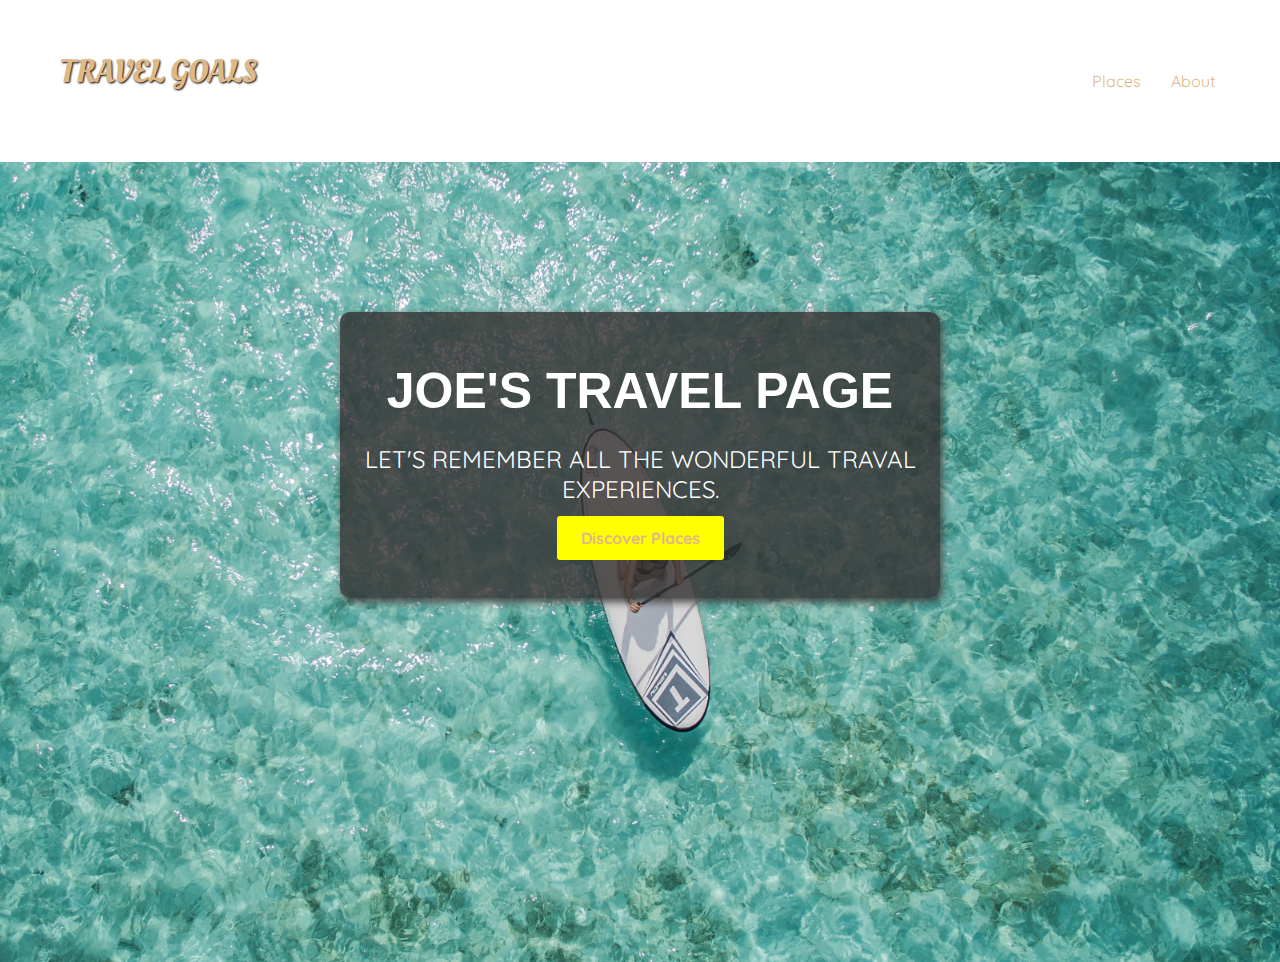
==== index.html @ 6e6d3647 "initial commit" ====
<!DOCTYPE html>
<html lang="en">
<head>
    <meta charset="UTF-8">
    <meta http-equiv="X-UA-Compatible" content="IE=edge">
    <meta name="viewport" content="width=device-width, initial-scale=1.0">
    <link rel="preconnect" href="https://fonts.googleapis.com">
    <link rel="preconnect" href="https://fonts.gstatic.com" crossorigin>
    <link href="https://fonts.googleapis.com/css2?family=Oleo+Script&family=Quicksand:wght@400;700&display=swap" rel="stylesheet">
    <link rel="stylesheet" href="styles/shared.css">
    <link rel="stylesheet" href="styles/styles.css">
    <title>Travel Goals</title>
</head>
<body>
    <header id="container">
        <div id="page-logo">
            <a href="/">Travel Goals</a>
        </div>
        <nav>
            <ul>
                <li>
                    <a href="places.html">Places</a>
                </li>
                <li>
                    <a href="about.html">About</a>
                </li>
        
            </ul>
        </nav>
    </header>
    <main>
        <section id="hero">
            <div id="hero-content">
                <h1>Joe's Travel Page</h1>
                <p>Let's remember all the wonderful traval experiences.</p>
                <a href="/place.html">Discover Places</a>
            </div>
        </section>
        <section>
            
        </section>
    </main>
    <footer>

    </footer>
</body>
</html>
---- styles/shared.css ----
body {
    font-family: "Quicksand", sans-serif;
    margin: 0;

}

header {
    margin: 50px 50px;
}

#container {
    display: flex;
    justify-content: space-between;
}

#page-logo {
    border: 50px 60px;
    font-family: "Oleo Script", sans-serif;
    font-size: xx-large;
    text-transform: uppercase;
    text-shadow: 1px 1px 2px black;

}

a {
    text-decoration: none;
    color: burlywood;
    padding: 10px;
    border-radius: 3px;
}

a:hover { 
    color: black;
    background-color: yellow;
    border-radius: 10px;
}

ul {
    list-style-type: none;
    display: flex;
    justify-content: flex-end;
    
}

li { 
    margin: 5px;
}
---- styles/styles.css ----
#hero {
    height: 800px;
    background-image: url("/images/places/ocean.jpg");
    background-position: center;
    background-size: cover;
    align-items: center;

}

#hero-content {
    width: 600px;
    border-radius: 10px;
    background-color: rgb(51, 47, 47, .8);
    text-align: center;
    margin: 0px auto;
    box-shadow: 2px 4px 8px rgb(67,67,67);
    padding: 50px 0;
    position: relative;
    top: 150px;

}

#hero-content h1 {
    color: white;
    text-transform: uppercase;
    font-size: 50px;
    font-family: "Raleway", sans-serif;
    margin: 0;

}

#hero-content p {
    color: white;
    text-transform: uppercase;
    font-size: 24px;
    font-weight: 300px;
    
}

#hero-content a {
    text-decoration: none;
    background-color: yellow;
    padding: 12px 24px;
    border-radius: 3px;
    font-weight: bold;
}
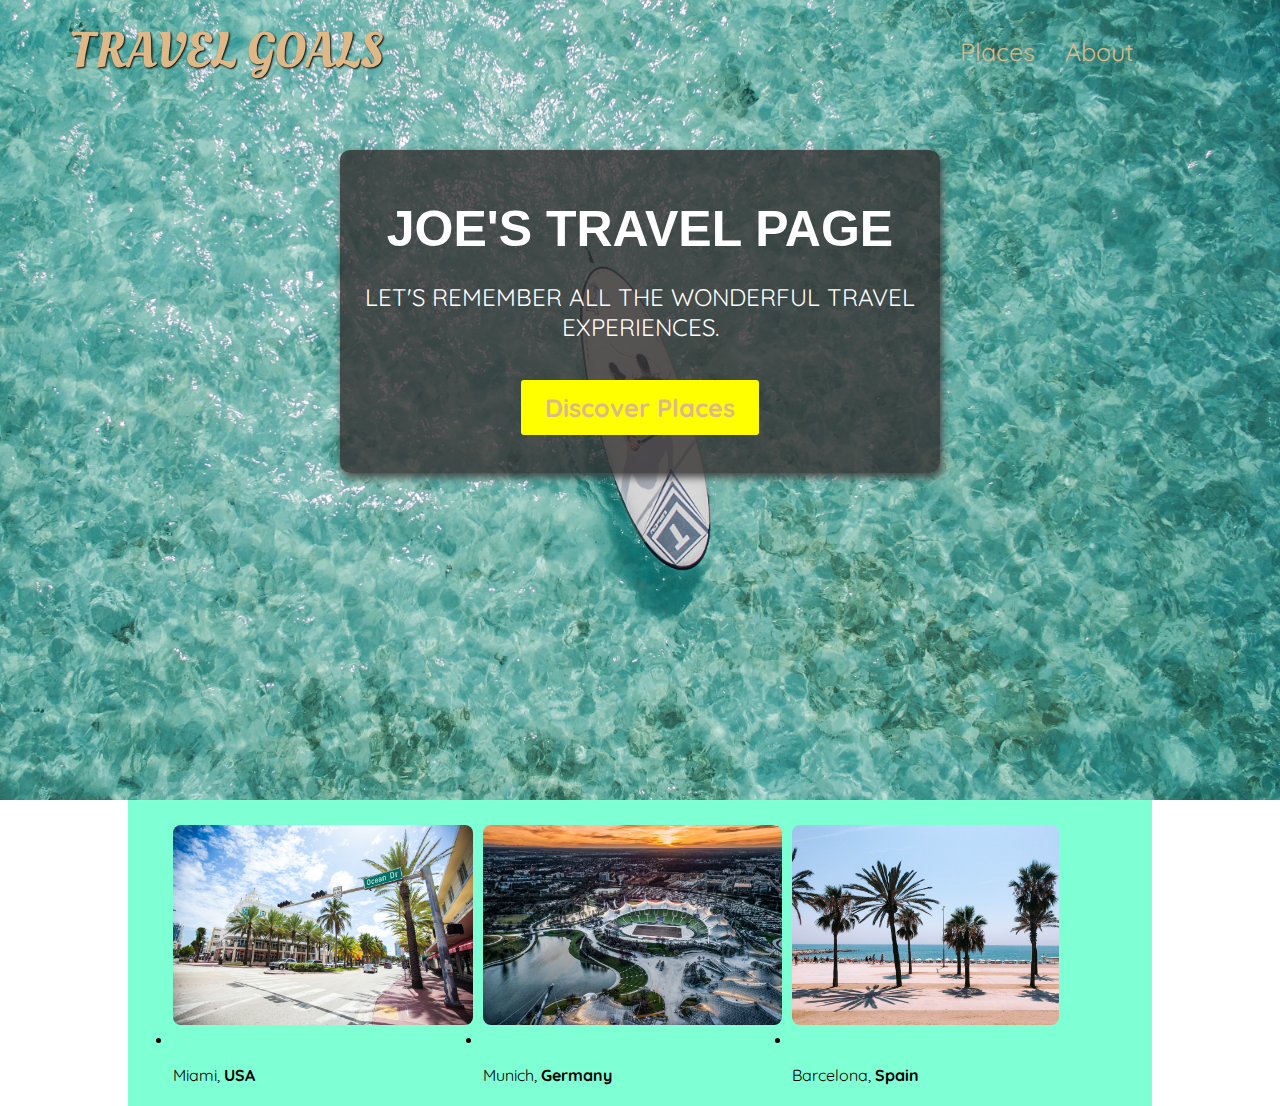
==== commit 47eb64f3: "WIP commit on the Destinations section" ====
--- a/index.html
+++ b/index.html
@@ -32,11 +32,25 @@
         <section id="hero">
             <div id="hero-content">
                 <h1>Joe's Travel Page</h1>
-                <p>Let's remember all the wonderful traval experiences.</p>
+                <p>Let's remember all the wonderful travel experiences.</p>
                 <a href="/place.html">Discover Places</a>
             </div>
         </section>
-        <section>
+        <section id="destinations">
+            <ul>
+                <li class="destination">
+                    <img src="/images/places/miami.jpg" alt="Miami streets on a sunny day.">
+                    <p>Miami, <strong>USA</strong></p>
+                </li>
+                <li class="destination">
+                    <img src="/images/places/munich.jpg" alt="City flyover in Munich, Germany.">
+                    <p>Munich, <strong>Germany</strong></p>
+                </li>
+                <li class="destination">
+                    <img src="/images/places/barcelona.jpg" alt="Public beach in Barcelona, Spain">
+                    <p>Barcelona, <strong>Spain</strong></p>
+                </li>
+            </ul>
             
         </section>
     </main>
--- a/styles/shared.css
+++ b/styles/shared.css
@@ -1,3 +1,4 @@
+
 body {
     font-family: "Quicksand", sans-serif;
     margin: 0;
@@ -5,18 +6,19 @@
 }
 
 header {
-    margin: 50px 50px;
+    display: flex;
+    margin: 15px 60px;
+    position: absolute;
+    align-items: center;
+    width: 85%;
+    box-sizing: border-box;
+    justify-content: space-between;
+
 }
 
-#container {
-    display: flex;
-    justify-content: space-between;
-}
-
-#page-logo {
-    border: 50px 60px;
+#page-logo a{
     font-family: "Oleo Script", sans-serif;
-    font-size: xx-large;
+    font-size: 50px;
     text-transform: uppercase;
     text-shadow: 1px 1px 2px black;
 
@@ -27,6 +29,7 @@
     color: burlywood;
     padding: 10px;
     border-radius: 3px;
+    font-size: 25px;
 }
 
 a:hover { 
@@ -35,7 +38,7 @@
     border-radius: 10px;
 }
 
-ul {
+header ul {
     list-style-type: none;
     display: flex;
     justify-content: flex-end;
--- a/styles/styles.css
+++ b/styles/styles.css
@@ -34,7 +34,7 @@
     text-transform: uppercase;
     font-size: 24px;
     font-weight: 300px;
-    
+    margin-bottom: 50px; 
 }
 
 #hero-content a {
@@ -43,4 +43,28 @@
     padding: 12px 24px;
     border-radius: 3px;
     font-weight: bold;
+}
+
+
+#destinations {
+     background-color: aquamarine;
+     margin: auto;
+     width: 80%;
+}
+
+#destinations ul {
+    display: flex;
+    margin: 0;
+}
+
+#destinations li {
+    align-items: center;
+    justify-content: center;
+}
+
+.destination img{
+    height: 200px;
+    margin: 20px auto;
+    border-radius: 8px;
+
 }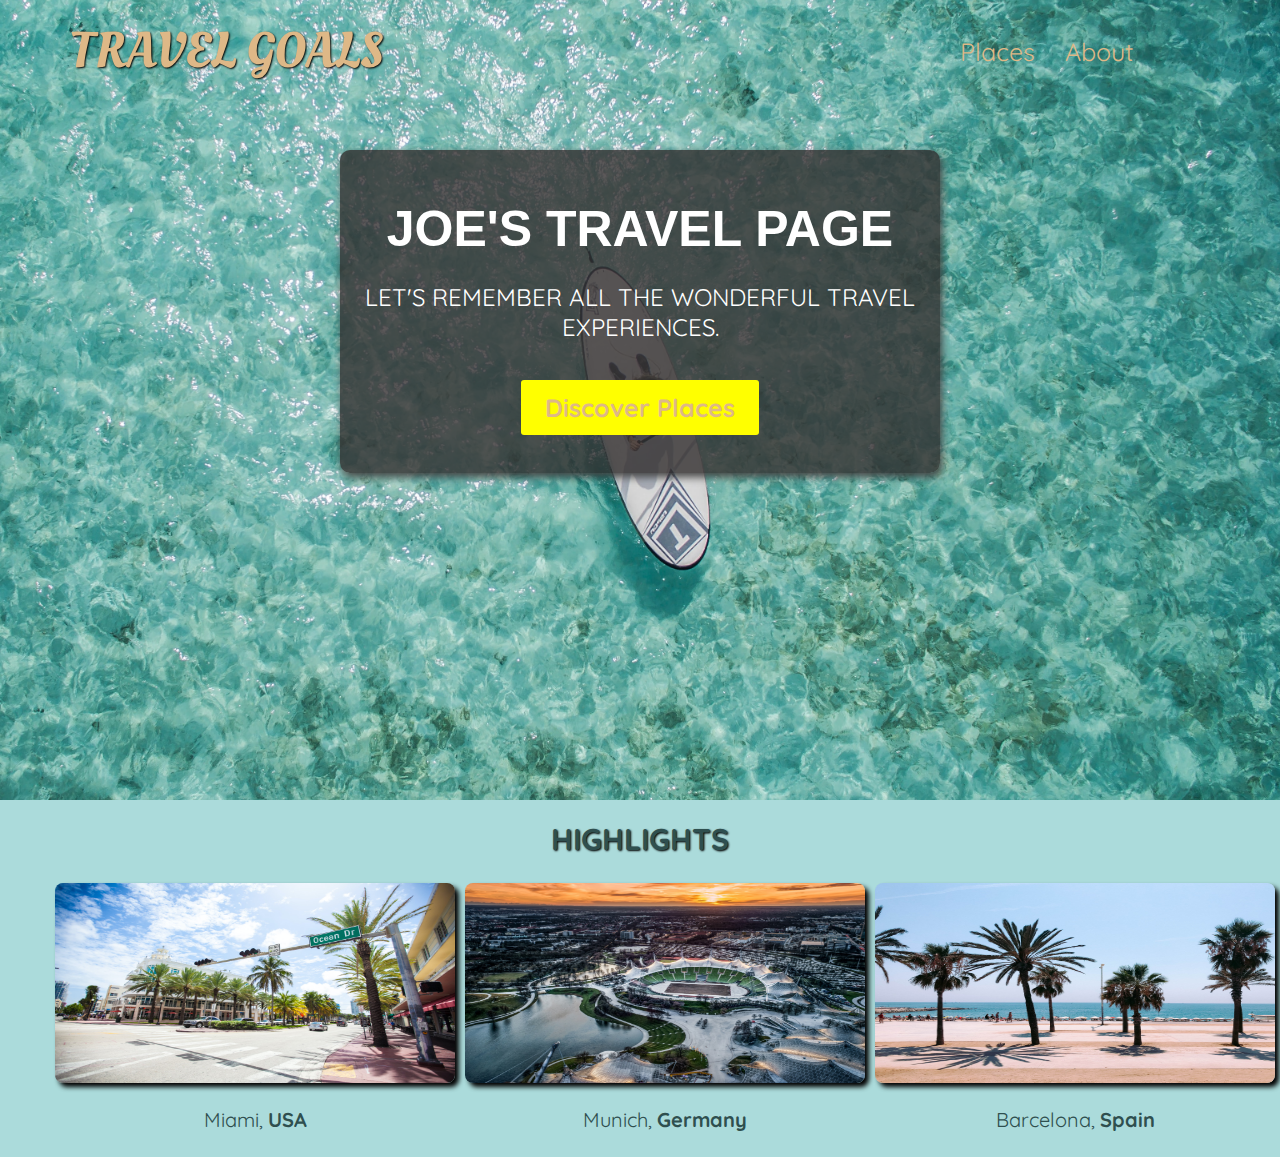
==== commit b305f686: "Updates to Destinations styles" ====
--- a/index.html
+++ b/index.html
@@ -37,6 +37,7 @@
             </div>
         </section>
         <section id="destinations">
+            <h2>Highlights</h2>
             <ul>
                 <li class="destination">
                     <img src="/images/places/miami.jpg" alt="Miami streets on a sunny day.">
--- a/styles/styles.css
+++ b/styles/styles.css
@@ -47,14 +47,27 @@
 
 
 #destinations {
-     background-color: aquamarine;
+     background-color:rgb(171, 219, 219);
      margin: auto;
-     width: 80%;
+     color: darkslategrey;
+
+}
+
+#destinations h2 {
+    text-align: center;
+    font-size: 30px;
+    text-transform: uppercase;
+    margin: 0;
+    padding-top: 20px;
+    text-shadow: 1px 1px 2px black;
+
 }
 
 #destinations ul {
     display: flex;
-    margin: 0;
+    margin: 0px 50px 0px 10px;
+    list-style-type: none;
+    justify-content: space-between;
 }
 
 #destinations li {
@@ -62,9 +75,17 @@
     justify-content: center;
 }
 
+#destinations p {
+    font-size: 20px;
+    text-align: center;
+    margin-top: 0px;
+}
+
 .destination img{
     height: 200px;
+    width: 400px;
     margin: 20px auto;
     border-radius: 8px;
+    box-shadow: 4px 4px 5px black
 
 }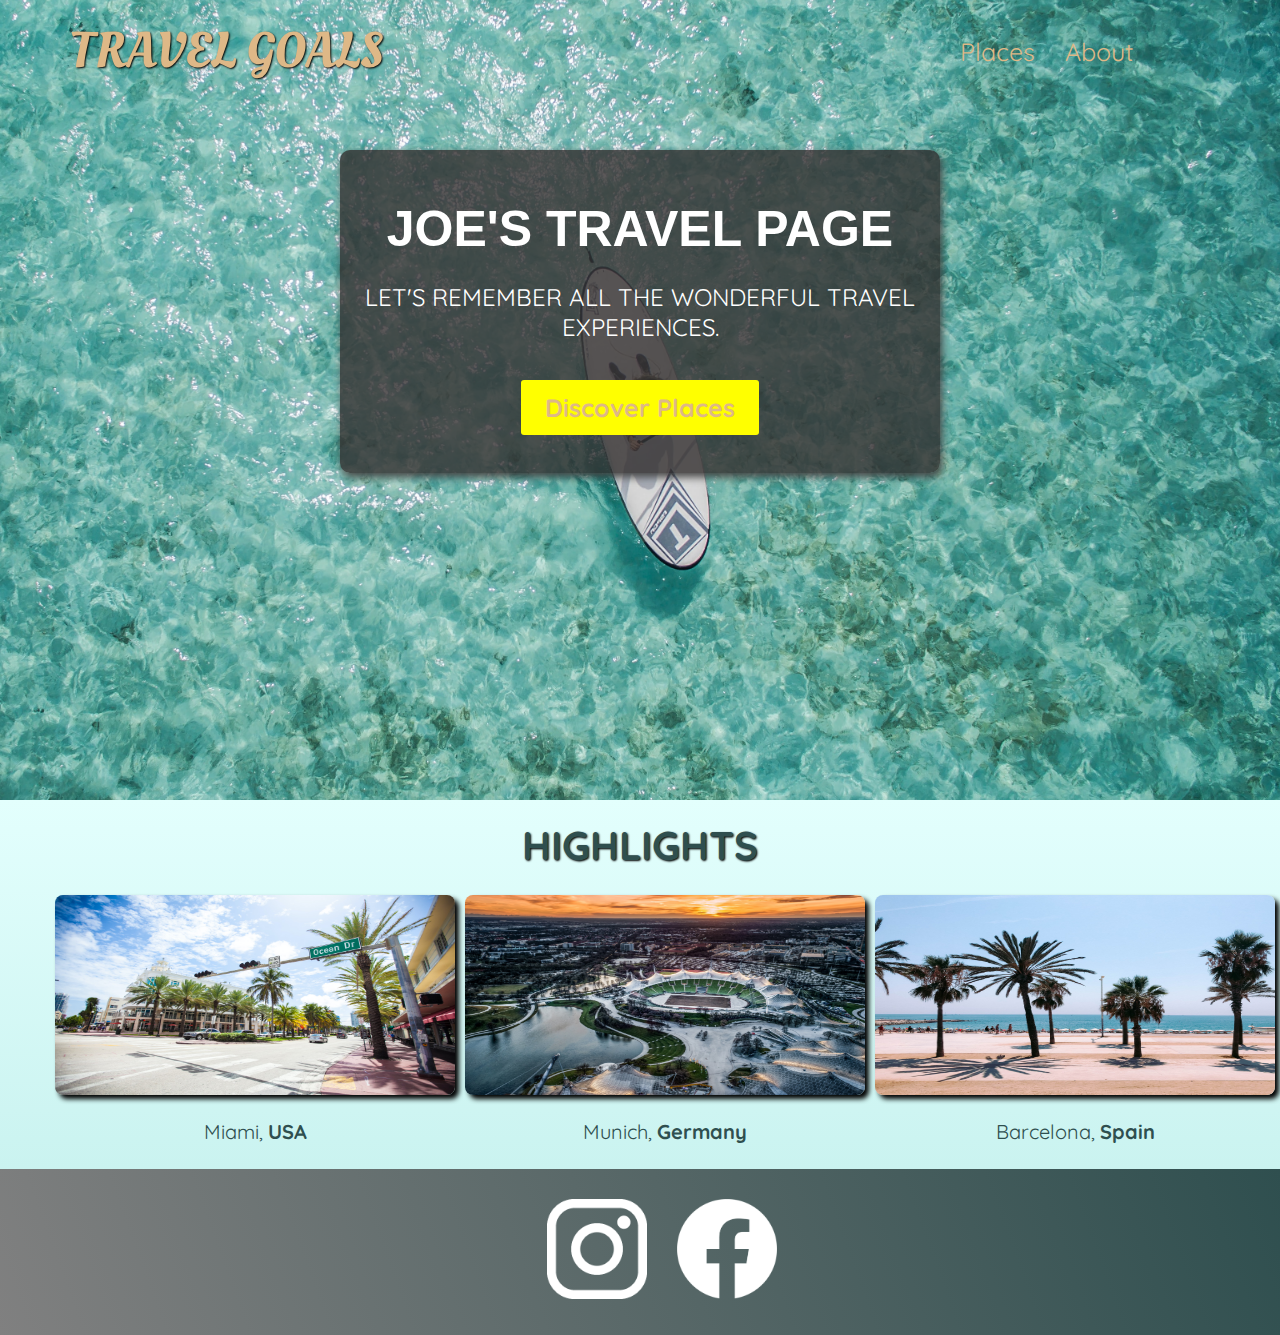
==== commit 779140dd: "most recent updates" ====
--- a/index.html
+++ b/index.html
@@ -33,7 +33,7 @@
             <div id="hero-content">
                 <h1>Joe's Travel Page</h1>
                 <p>Let's remember all the wonderful travel experiences.</p>
-                <a href="/place.html">Discover Places</a>
+                <a href="/places.html">Discover Places</a>
             </div>
         </section>
         <section id="destinations">
@@ -56,6 +56,17 @@
         </section>
     </main>
     <footer>
+        <ul>
+            <li>
+                <a href="https://www.instagram.com">
+                    <img src="/images/icons/insta.png" alt="Instagram Logo"></a>
+            </li>
+            <li>
+                <a href="https:/www.facebook.com">
+                    <img src="/images/icons/facebook.png" alt="Facebook Logo"></a>
+
+            </li>
+        </ul>
 
     </footer>
 </body>
--- a/styles/shared.css
+++ b/styles/shared.css
@@ -47,4 +47,36 @@
 
 li { 
     margin: 5px;
+}
+
+
+footer {
+
+    background: linear-gradient(70deg, grey, darkslategrey);
+    padding: 25px 0;
+
+}
+
+footer ul {
+    margin: 0 auto;
+    width: 20%;
+    display: flex;
+    list-style-type: none;
+    justify-content: space-between;
+}
+
+footer img {
+
+    width: 100px;
+}
+
+footer a {
+
+}
+
+footer a:hover { 
+    background-color: transparent;
+    border-radius: 10px;
+    border-width: 5px;
+    border-color: aliceblue;
 }--- a/styles/styles.css
+++ b/styles/styles.css
@@ -47,7 +47,8 @@
 
 
 #destinations {
-     background-color:rgb(171, 219, 219);
+     /* background-color:rgb(227, 255, 253); */
+     background: linear-gradient(180deg, rgb(227, 255, 253), rgb(202, 243, 240));
      margin: auto;
      color: darkslategrey;
 
@@ -55,7 +56,7 @@
 
 #destinations h2 {
     text-align: center;
-    font-size: 30px;
+    font-size:40px;
     text-transform: uppercase;
     margin: 0;
     padding-top: 20px;
@@ -81,11 +82,11 @@
     margin-top: 0px;
 }
 
-.destination img{
+.destination img {
     height: 200px;
     width: 400px;
     margin: 20px auto;
     border-radius: 8px;
     box-shadow: 4px 4px 5px black
 
-}+}
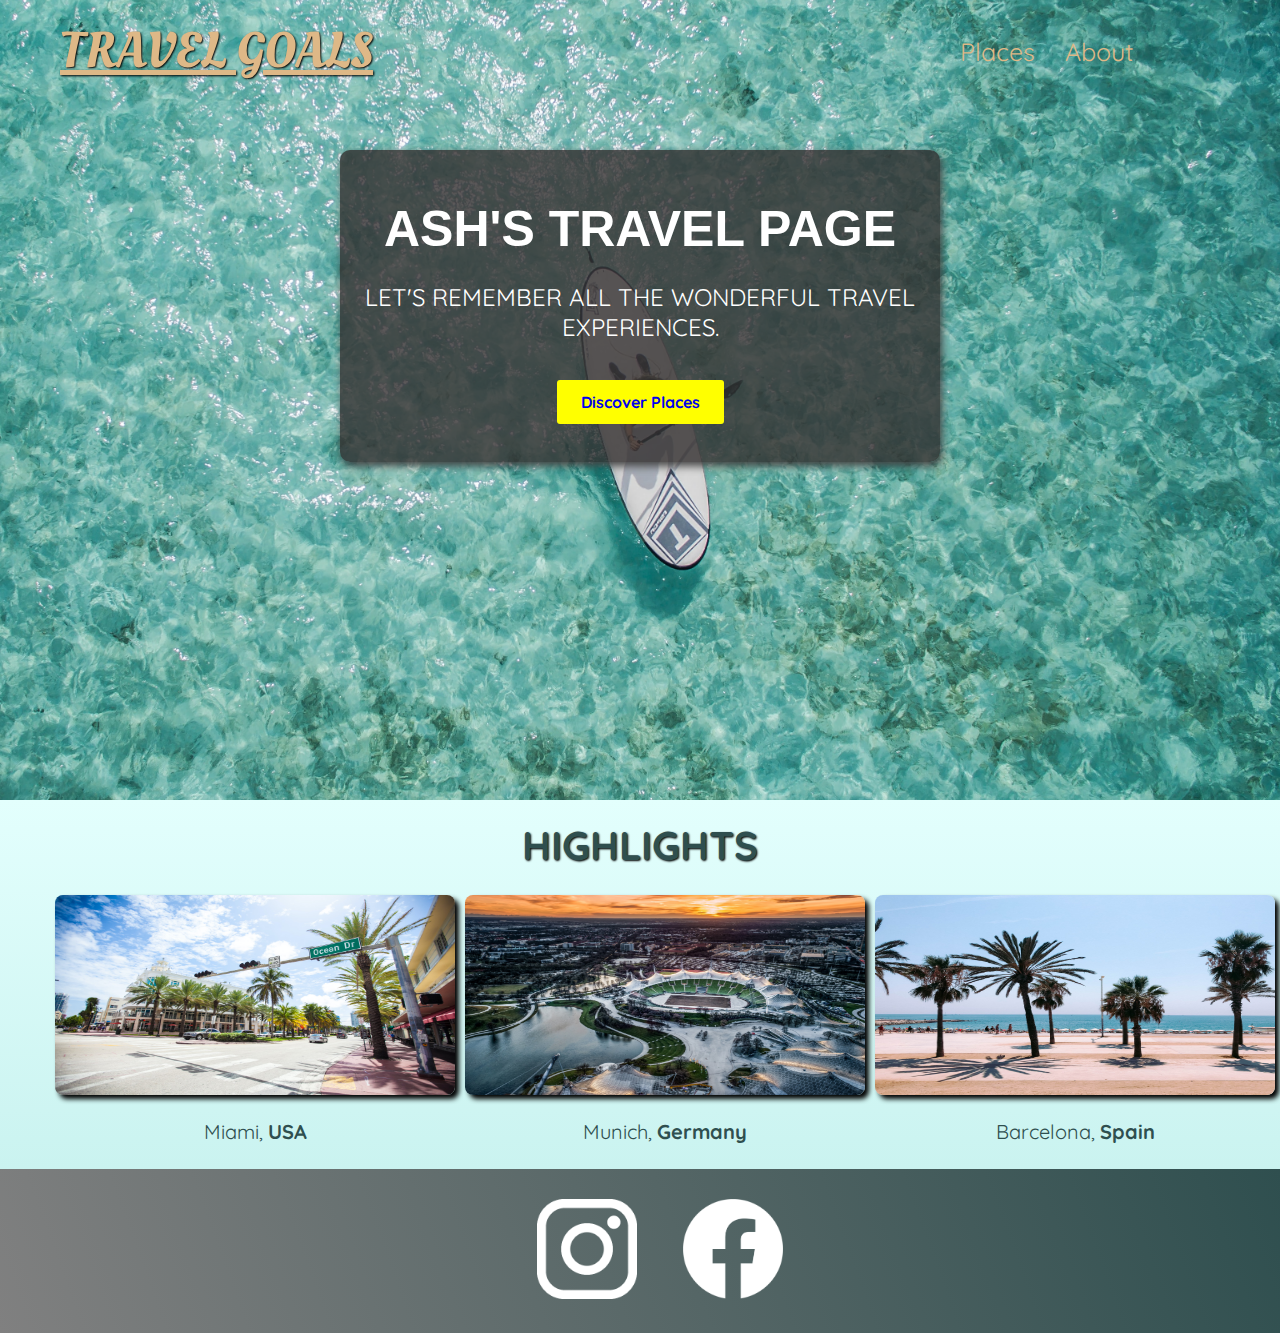
==== commit 602e52b6: "Created the about page just for practice." ====
--- a/index.html
+++ b/index.html
@@ -31,7 +31,7 @@
     <main>
         <section id="hero">
             <div id="hero-content">
-                <h1>Joe's Travel Page</h1>
+                <h1>Ash's Travel Page</h1>
                 <p>Let's remember all the wonderful travel experiences.</p>
                 <a href="/places.html">Discover Places</a>
             </div>
--- a/styles/shared.css
+++ b/styles/shared.css
@@ -16,15 +16,16 @@
 
 }
 
-#page-logo a{
+#page-logo a {
     font-family: "Oleo Script", sans-serif;
     font-size: 50px;
     text-transform: uppercase;
     text-shadow: 1px 1px 2px black;
+    color: burlywood;
 
 }
 
-a {
+ nav a {
     text-decoration: none;
     color: burlywood;
     padding: 10px;
@@ -32,7 +33,7 @@
     font-size: 25px;
 }
 
-a:hover { 
+header nav a:hover { 
     color: black;
     background-color: yellow;
     border-radius: 10px;
